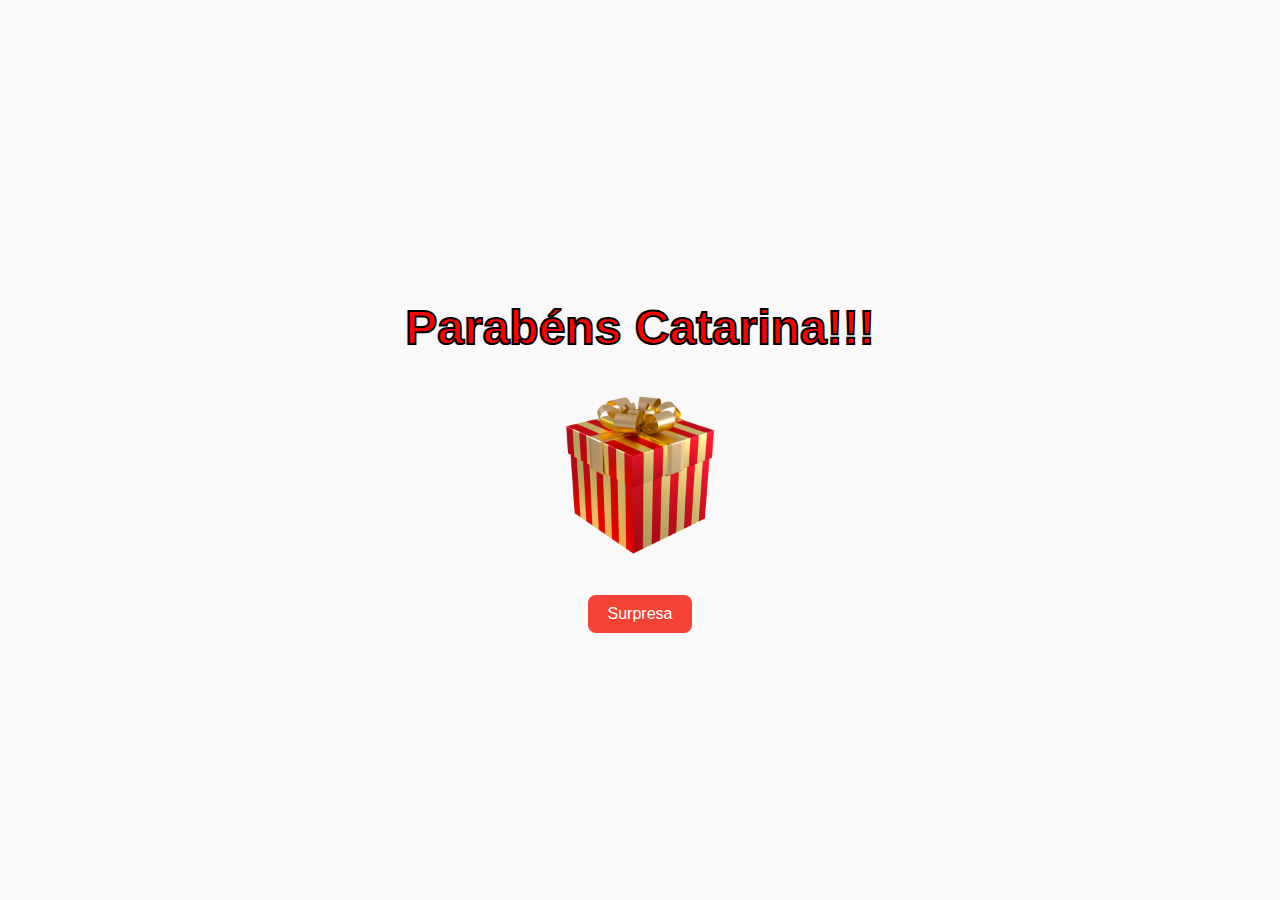
==== index.html @ c444a8f9 "Add files via upload" ====
<!DOCTYPE html>
<html>
  <head>
    <meta name="viewport" content="width=device-width, initial-scale=1" />
    <title>Aniversário Surpresa</title>
    <style>
      body {
        display: flex;
        flex-direction: column;
        align-items: center;
        justify-content: center;
        height: 100vh;
        margin: 0;
        font-family: Arial, sans-serif;
        background-color: #f9f9f9;
      }

      h1 {
        text-align: center;
        font-size: 48px;
        margin-bottom: 20px;
        color: red;
        font-family: "Arial Black", sans-serif;
        -webkit-text-stroke: 2px black;
      }

      #presentImage {
        width: 200px;
        height: auto;
        margin-bottom: 20px;
        object-fit: contain;
      }

      #surpriseButton {
        background-color: #f44336;
        border: none;
        color: white;
        text-align: center;
        text-decoration: none;
        display: inline-block;
        font-size: 16px;
        margin: 0;
        cursor: pointer;
        padding: 10px 20px;
        border-radius: 8px;
        transition: opacity 0.5s;
      }

      #videoContainer {
        display: flex;
        justify-content: center;
        align-items: center;
        width: 320px;
        height: 320px;
        margin-bottom: 20px;
        opacity: 0;
        animation: fade-in 1s forwards;
      }

      @keyframes fade-in {
        from {
          opacity: 0;
        }
        to {
          opacity: 1;
        }
      }
    </style>
  </head>
  <body>
    <h1>Parabéns Catarina!!!</h1>
    <img id="presentImage" src="presente.png" alt="Presente" />
    <button id="surpriseButton">Surpresa</button>

    <div id="videoContainer" style="display: none;">
      <video id="surpriseVideo" controls width="320" height="320">
        <source src="video.mp4" type="video/mp4" />
      </video>
    </div>

    <script>
      document.getElementById("surpriseButton").addEventListener("click", function () {
        document.getElementById("surpriseButton").style.opacity = "0";
        setTimeout(function () {
          document.getElementById("surpriseButton").style.display = "none";
          document.getElementById("videoContainer").style.display = "flex";
        }, 500);

        var video = document.getElementById("surpriseVideo");
        video.src = "video.mp4";
        video.load();
        video.play();
      });
    </script>
  </body>
</html>
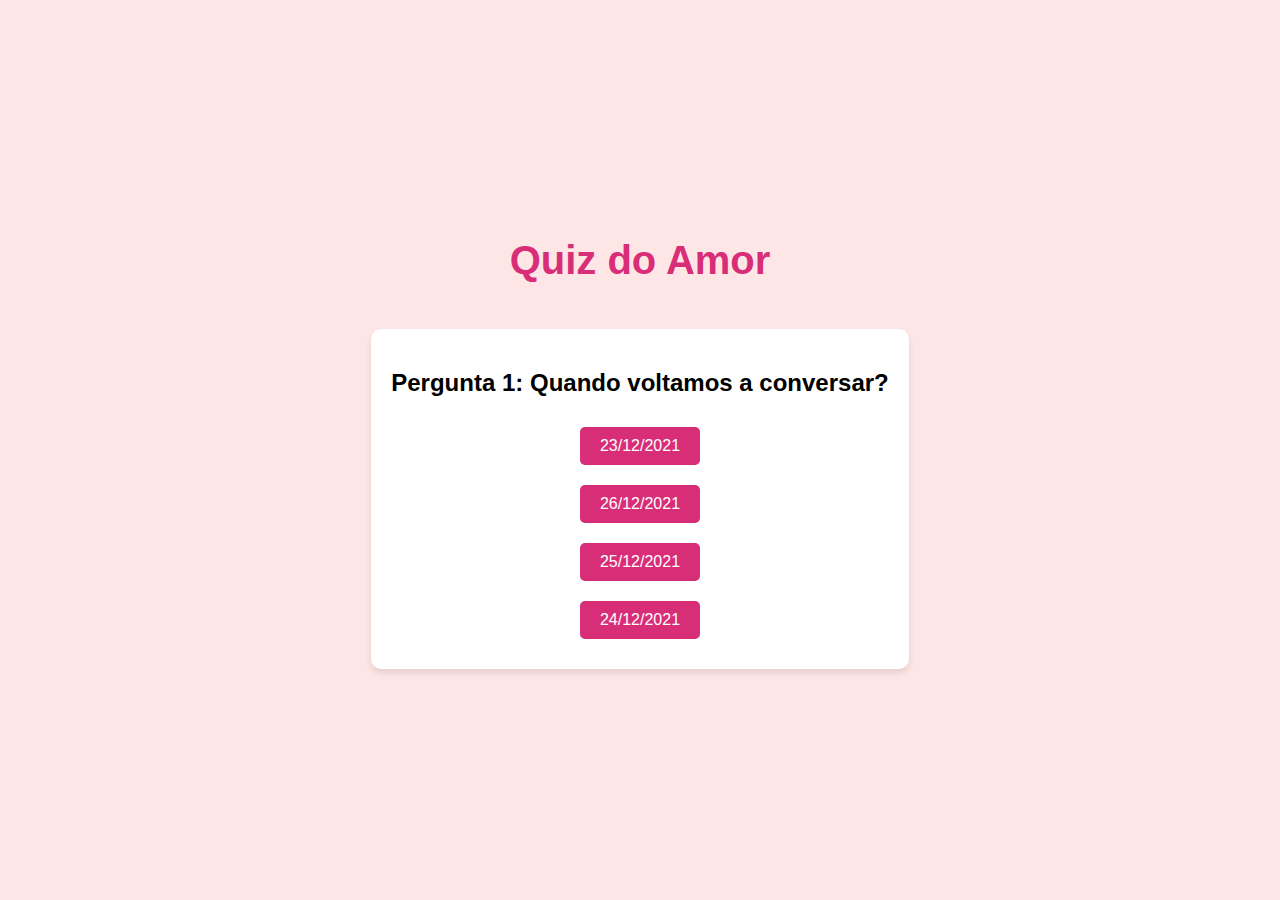
==== commit d916aebd: "Update index.html" ====
--- a/index.html
+++ b/index.html
@@ -1,96 +1,271 @@
 <!DOCTYPE html>
 <html>
   <head>
-    <meta name="viewport" content="width=device-width, initial-scale=1" />
-    <title>Aniversário Surpresa</title>
+    <title>Quiz do Amor</title>
     <style>
       body {
+        font-family: "Segoe UI", Tahoma, Geneva, Verdana, sans-serif;
+        background-color: #ffe6e6; /* Cor de fundo suave */
+        margin: 0;
+        padding: 0;
         display: flex;
         flex-direction: column;
         align-items: center;
         justify-content: center;
         height: 100vh;
-        margin: 0;
-        font-family: Arial, sans-serif;
-        background-color: #f9f9f9;
       }
 
       h1 {
+        font-size: 2.5em;
+        color: #d82e77; /* Cor do título */
         text-align: center;
-        font-size: 48px;
-        margin-bottom: 20px;
-        color: red;
-        font-family: "Arial Black", sans-serif;
-        -webkit-text-stroke: 2px black;
-      }
-
-      #presentImage {
-        width: 200px;
-        height: auto;
-        margin-bottom: 20px;
-        object-fit: contain;
-      }
-
-      #surpriseButton {
-        background-color: #f44336;
+      }
+
+      .question {
+        background-color: #fff;
+        border-radius: 10px;
+        padding: 20px;
+        margin: 20px;
+        box-shadow: 0 4px 6px rgba(0, 0, 0, 0.1);
+      }
+
+      .options {
+        display: flex;
+        flex-direction: column;
+        align-items: center;
+      }
+
+      .option {
+        background-color: #d82e77; /* Cor das opções */
+        color: #fff; /* Cor do texto das opções */
         border: none;
-        color: white;
+        border-radius: 5px;
+        padding: 10px 20px;
+        margin: 10px;
+        cursor: pointer;
+        transition: background-color 0.3s ease;
         text-align: center;
-        text-decoration: none;
-        display: inline-block;
-        font-size: 16px;
-        margin: 0;
+      }
+
+      .option:hover {
+        background-color: #ff6596; /* Cor quando passa o mouse por cima */
+      }
+
+      #result {
+        display: none;
+      }
+
+      #message {
+        font-size: 1.2em;
+        color: #d82e77; /* Cor do resultado */
+        text-align: center;
+        margin-top: 20px;
+      }
+
+      #video {
+        display: none;
+        margin-top: 20px;
+      }
+
+      #retryButton {
+        background-color: #d82e77;
+        color: #fff;
+        border: none;
+        border-radius: 5px;
+        padding: 10px 20px;
         cursor: pointer;
-        padding: 10px 20px;
-        border-radius: 8px;
-        transition: opacity 0.5s;
-      }
-
-      #videoContainer {
-        display: flex;
-        justify-content: center;
-        align-items: center;
-        width: 320px;
-        height: 320px;
-        margin-bottom: 20px;
-        opacity: 0;
-        animation: fade-in 1s forwards;
-      }
-
-      @keyframes fade-in {
-        from {
-          opacity: 0;
-        }
-        to {
-          opacity: 1;
-        }
+        transition: background-color 0.3s ease;
+        font-size: 1.2em;
+        margin-top: 20px;
+      }
+
+      #retryButton:hover {
+        background-color: #ff6596; /* Cor quando passa o mouse por cima */
       }
     </style>
   </head>
   <body>
-    <h1>Parabéns Catarina!!!</h1>
-    <img id="presentImage" src="presente.png" alt="Presente" />
-    <button id="surpriseButton">Surpresa</button>
-
-    <div id="videoContainer" style="display: none;">
-      <video id="surpriseVideo" controls width="320" height="320">
-        <source src="video.mp4" type="video/mp4" />
-      </video>
+    <h1>Quiz do Amor</h1>
+    <div id="question1" class="question" style="display: block">
+      <h2>Pergunta 1: Quando voltamos a conversar?</h2>
+      <div class="options">
+        <div class="option" onclick="checkAnswer(1, 0)">23/12/2021</div>
+        <div class="option" onclick="checkAnswer(1, 0)">26/12/2021</div>
+        <div class="option" onclick="checkAnswer(1, 0)">25/12/2021</div>
+        <div class="option" onclick="checkAnswer(1, 1)">24/12/2021</div>
+      </div>
+    </div>
+    <!-- Pergunta 2 -->
+    <div id="question2" class="question" style="display: none">
+      <h2>Pergunta 2: Qual foi o dia do nosso primeiro beijo?</h2>
+      <div class="options">
+        <div class="option" onclick="checkAnswer(2, 1)">07/07/2023</div>
+        <div class="option" onclick="checkAnswer(2, 0)">08/07/2023</div>
+        <div class="option" onclick="checkAnswer(2, 0)">06/07/2023</div>
+        <div class="option" onclick="checkAnswer(2, 0)">09/07/2023</div>
+      </div>
+    </div>
+
+    <!-- Pergunta 3 -->
+    <div id="question3" class="question" style="display: none">
+      <h2>
+        Pergunta 3: Qual era a Banda que estava tocando no nosso primeiro beijo?
+      </h2>
+      <div class="options">
+        <div class="option" onclick="checkAnswer(3, 1)">Racionais</div>
+        <div class="option" onclick="checkAnswer(3, 0)">Irracionais</div>
+        <div class="option" onclick="checkAnswer(3, 0)">Belo</div>
+        <div class="option" onclick="checkAnswer(3, 0)">O Rappa</div>
+      </div>
+    </div>
+
+    <!-- Pergunta 4 -->
+    <div id="question4" class="question" style="display: none">
+      <h2>Pergunta 4: O que mais comemos juntos?</h2>
+      <div class="options">
+        <div class="option" onclick="checkAnswer(4, 0)">Pizza</div>
+        <div class="option" onclick="checkAnswer(4, 1)">Hamburguer</div>
+        <div class="option" onclick="checkAnswer(4, 0)">Comida de gente</div>
+        <div class="option" onclick="checkAnswer(4, 0)">Macarrão</div>
+      </div>
+    </div>
+
+    <!-- Repita a estrutura acima para as outras perguntas -->
+
+    <div id="result" style="display: none">
+      <h2>Resultado</h2>
+      <div id="message"></div>
+      <div id="video" style="display: none">
+        <video width="640" height="360" controls>
+          <source src="/video2.mp4" type="video/mp4" />
+          Seu navegador não suporta o elemento de vídeo.
+        </video>
+      </div>
+      <button id="retryButton" onclick="retryQuiz()">Tente Novamente</button>
     </div>
 
     <script>
-      document.getElementById("surpriseButton").addEventListener("click", function () {
-        document.getElementById("surpriseButton").style.opacity = "0";
-        setTimeout(function () {
-          document.getElementById("surpriseButton").style.display = "none";
-          document.getElementById("videoContainer").style.display = "flex";
-        }, 500);
-
-        var video = document.getElementById("surpriseVideo");
-        video.src = "video.mp4";
-        video.load();
-        video.play();
-      });
+      // Definir variáveis
+      let currentQuestion = 1;
+      let score = 0;
+
+      function checkAnswer(question, option) {
+        // Lógica específica para cada pergunta
+        if (question === 1) {
+          if (option === 1) {
+            score++;
+          } else {
+            showIncorrectMessage();
+            return;
+          }
+        } else if (question === 2) {
+          if (option === 1) {
+            score++;
+          } else {
+            showIncorrectMessage();
+            return;
+          }
+        } else if (question === 3) {
+          if (option === 1) {
+            score++;
+          } else {
+            showIncorrectMessage();
+            return;
+          }
+        } else if (question === 4) {
+          if (option === 1) {
+            score++;
+          } else {
+            showIncorrectMessage();
+            return;
+          }
+        }
+
+        // Desativar cliques nas opções após a resposta
+        const options = document.querySelectorAll(
+          `#question${question} .option`
+        );
+        options.forEach((el, index) => {
+          el.style.pointerEvents = "none";
+          if (index !== option) {
+            el.style.backgroundColor = "red";
+          }
+        });
+
+        // Avançar para a próxima pergunta ou mostrar resultado
+        setTimeout(nextQuestion, 1000);
+      }
+
+      function showIncorrectMessage() {
+        const result = document.getElementById("result");
+        const message = document.getElementById("message");
+        const retryButton = document.getElementById("retryButton");
+
+        message.innerText =
+          "Tente novamente. O Seu amor ficou bravo pois você errou uma questão importante =(";
+        retryButton.style.display = "block";
+
+        result.style.display = "block";
+      }
+
+      // Função para avançar para a próxima pergunta
+      function nextQuestion() {
+        if (currentQuestion < 4) {
+          currentQuestion++;
+          showQuestion(currentQuestion);
+        } else {
+          showResult();
+        }
+      }
+
+      function showQuestion(question) {
+        const questions = document.querySelectorAll(".question"); // Selecionar todas as perguntas
+        questions.forEach((q) => {
+          q.style.display = "none"; // Ocultar todas as perguntas
+        });
+        document.getElementById(`question${question}`).style.display = "block"; // Exibir a próxima pergunta
+        currentQuestion = question; // Atualizar a pergunta atual
+      }
+
+      // Função para mostrar o resultado
+      function showResult() {
+        const result = document.getElementById("result");
+        const message = document.getElementById("message");
+        const video = document.getElementById("video");
+        const retryButton = document.getElementById("retryButton");
+
+        if (score === 4) {
+          message.innerHTML =
+            "Parabéns! Você acertou todas as perguntas!<br>Eu te amo muito e você é uma pessoa muito importante que eu quero ter ao meu lado para sempre!";
+          video.style.display = "block"; // Mostrar o vídeo
+        }
+        result.style.display = "block";
+      }
+
+      function retryQuiz() {
+        currentQuestion = 1;
+        score = 0;
+
+        // Pausar o vídeo, se estiver reproduzindo
+        const video = document.querySelector("video");
+        if (!video.paused) {
+          video.pause();
+        }
+
+        // Resetar cores e cliques nas opções
+        const options = document.querySelectorAll(".option");
+        options.forEach((el) => {
+          el.style.backgroundColor = "";
+          el.style.pointerEvents = "auto";
+        });
+
+        for (let i = 2; i <= 4; i++) {
+          document.getElementById(`question${i}`).style.display = "none";
+        }
+
+        showQuestion(1);
+        document.getElementById("result").style.display = "none";
+      }
     </script>
   </body>
 </html>
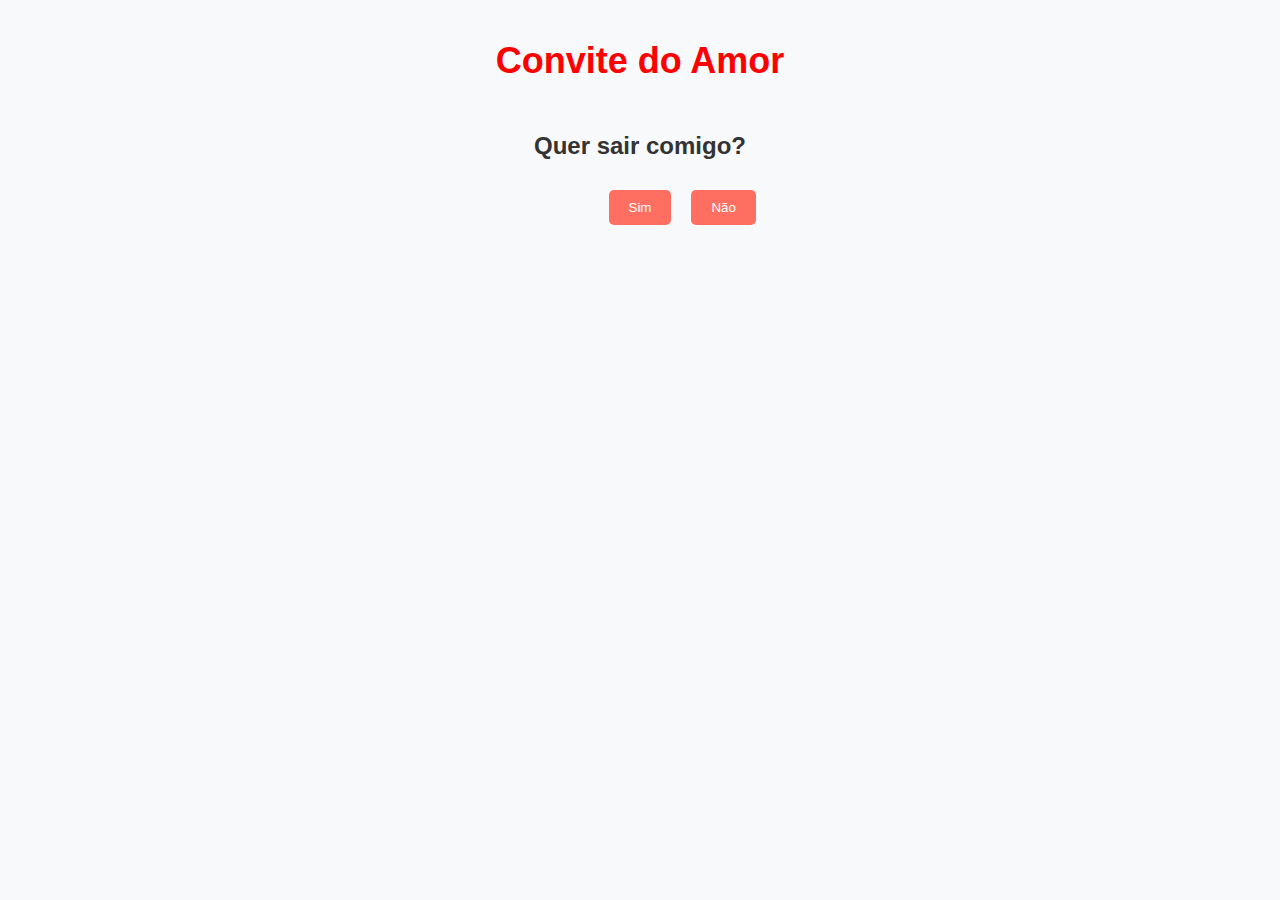
==== commit bcebda46: "a" ====
--- a/index.html
+++ b/index.html
@@ -1,271 +1,35 @@
 <!DOCTYPE html>
-<html>
-  <head>
-    <title>Quiz do Amor</title>
-    <style>
-      body {
-        font-family: "Segoe UI", Tahoma, Geneva, Verdana, sans-serif;
-        background-color: #ffe6e6; /* Cor de fundo suave */
-        margin: 0;
-        padding: 0;
-        display: flex;
-        flex-direction: column;
-        align-items: center;
-        justify-content: center;
-        height: 100vh;
-      }
-
-      h1 {
-        font-size: 2.5em;
-        color: #d82e77; /* Cor do título */
-        text-align: center;
-      }
-
-      .question {
-        background-color: #fff;
-        border-radius: 10px;
-        padding: 20px;
-        margin: 20px;
-        box-shadow: 0 4px 6px rgba(0, 0, 0, 0.1);
-      }
-
-      .options {
-        display: flex;
-        flex-direction: column;
-        align-items: center;
-      }
-
-      .option {
-        background-color: #d82e77; /* Cor das opções */
-        color: #fff; /* Cor do texto das opções */
-        border: none;
-        border-radius: 5px;
-        padding: 10px 20px;
-        margin: 10px;
-        cursor: pointer;
-        transition: background-color 0.3s ease;
-        text-align: center;
-      }
-
-      .option:hover {
-        background-color: #ff6596; /* Cor quando passa o mouse por cima */
-      }
-
-      #result {
-        display: none;
-      }
-
-      #message {
-        font-size: 1.2em;
-        color: #d82e77; /* Cor do resultado */
-        text-align: center;
-        margin-top: 20px;
-      }
-
-      #video {
-        display: none;
-        margin-top: 20px;
-      }
-
-      #retryButton {
-        background-color: #d82e77;
-        color: #fff;
-        border: none;
-        border-radius: 5px;
-        padding: 10px 20px;
-        cursor: pointer;
-        transition: background-color 0.3s ease;
-        font-size: 1.2em;
-        margin-top: 20px;
-      }
-
-      #retryButton:hover {
-        background-color: #ff6596; /* Cor quando passa o mouse por cima */
-      }
-    </style>
-  </head>
-  <body>
-    <h1>Quiz do Amor</h1>
-    <div id="question1" class="question" style="display: block">
-      <h2>Pergunta 1: Quando voltamos a conversar?</h2>
-      <div class="options">
-        <div class="option" onclick="checkAnswer(1, 0)">23/12/2021</div>
-        <div class="option" onclick="checkAnswer(1, 0)">26/12/2021</div>
-        <div class="option" onclick="checkAnswer(1, 0)">25/12/2021</div>
-        <div class="option" onclick="checkAnswer(1, 1)">24/12/2021</div>
-      </div>
+<html lang="pt-br">
+<head>
+    <meta charset="UTF-8">
+    <meta name="viewport" content="width=device-width, initial-scale=1.0">
+    <title>Convite Especial</title>
+    <link rel="stylesheet" href="styles.css">
+</head>
+<body>
+    <div class="main-title">
+        <h1>Convite do Amor</h1>
     </div>
-    <!-- Pergunta 2 -->
-    <div id="question2" class="question" style="display: none">
-      <h2>Pergunta 2: Qual foi o dia do nosso primeiro beijo?</h2>
-      <div class="options">
-        <div class="option" onclick="checkAnswer(2, 1)">07/07/2023</div>
-        <div class="option" onclick="checkAnswer(2, 0)">08/07/2023</div>
-        <div class="option" onclick="checkAnswer(2, 0)">06/07/2023</div>
-        <div class="option" onclick="checkAnswer(2, 0)">09/07/2023</div>
-      </div>
+    <div class="question" id="question">
+        <h2>Quer sair comigo?</h2>
+        <button id="yesButton" onclick="showOptions()">Sim</button>
+        <button id="noButton" onmouseover="moveNoButton()">Não</button>
     </div>
-
-    <!-- Pergunta 3 -->
-    <div id="question3" class="question" style="display: none">
-      <h2>
-        Pergunta 3: Qual era a Banda que estava tocando no nosso primeiro beijo?
-      </h2>
-      <div class="options">
-        <div class="option" onclick="checkAnswer(3, 1)">Racionais</div>
-        <div class="option" onclick="checkAnswer(3, 0)">Irracionais</div>
-        <div class="option" onclick="checkAnswer(3, 0)">Belo</div>
-        <div class="option" onclick="checkAnswer(3, 0)">O Rappa</div>
-      </div>
+    <div class="options" id="options" style="display: none;">
+        <h2>Escolha o que vamos fazer:</h2>
+        <ul>
+            <li><button onclick="selectOption('Ir ao parque')">Ir ao parque</button></li>
+            <li><button onclick="selectOption('Andar pela Paulista e comer algo')">Andar pela Paulista e comer algo</button></li>
+            <li><button onclick="selectOption('Conhecer um restaurante')">Conhecer um restaurante</button></li>
+            <li><button onclick="selectOption('Cinema mais comidinha')">Cinema mais comidinha</button></li>
+            <li><button onclick="selectOption('Barzinho')">Barzinho</button></li>
+            <li><button onclick="selectOption('Role Intelectual')">Role Intelectual (Conhecer algum museu)</button></li>
+            <li>
+                <input type="text" id="customOption" placeholder="Digite outra opção">
+                <button onclick="selectCustomOption()">Escolher</button>
+            </li>
+        </ul>
     </div>
-
-    <!-- Pergunta 4 -->
-    <div id="question4" class="question" style="display: none">
-      <h2>Pergunta 4: O que mais comemos juntos?</h2>
-      <div class="options">
-        <div class="option" onclick="checkAnswer(4, 0)">Pizza</div>
-        <div class="option" onclick="checkAnswer(4, 1)">Hamburguer</div>
-        <div class="option" onclick="checkAnswer(4, 0)">Comida de gente</div>
-        <div class="option" onclick="checkAnswer(4, 0)">Macarrão</div>
-      </div>
-    </div>
-
-    <!-- Repita a estrutura acima para as outras perguntas -->
-
-    <div id="result" style="display: none">
-      <h2>Resultado</h2>
-      <div id="message"></div>
-      <div id="video" style="display: none">
-        <video width="640" height="360" controls>
-          <source src="/video2.mp4" type="video/mp4" />
-          Seu navegador não suporta o elemento de vídeo.
-        </video>
-      </div>
-      <button id="retryButton" onclick="retryQuiz()">Tente Novamente</button>
-    </div>
-
-    <script>
-      // Definir variáveis
-      let currentQuestion = 1;
-      let score = 0;
-
-      function checkAnswer(question, option) {
-        // Lógica específica para cada pergunta
-        if (question === 1) {
-          if (option === 1) {
-            score++;
-          } else {
-            showIncorrectMessage();
-            return;
-          }
-        } else if (question === 2) {
-          if (option === 1) {
-            score++;
-          } else {
-            showIncorrectMessage();
-            return;
-          }
-        } else if (question === 3) {
-          if (option === 1) {
-            score++;
-          } else {
-            showIncorrectMessage();
-            return;
-          }
-        } else if (question === 4) {
-          if (option === 1) {
-            score++;
-          } else {
-            showIncorrectMessage();
-            return;
-          }
-        }
-
-        // Desativar cliques nas opções após a resposta
-        const options = document.querySelectorAll(
-          `#question${question} .option`
-        );
-        options.forEach((el, index) => {
-          el.style.pointerEvents = "none";
-          if (index !== option) {
-            el.style.backgroundColor = "red";
-          }
-        });
-
-        // Avançar para a próxima pergunta ou mostrar resultado
-        setTimeout(nextQuestion, 1000);
-      }
-
-      function showIncorrectMessage() {
-        const result = document.getElementById("result");
-        const message = document.getElementById("message");
-        const retryButton = document.getElementById("retryButton");
-
-        message.innerText =
-          "Tente novamente. O Seu amor ficou bravo pois você errou uma questão importante =(";
-        retryButton.style.display = "block";
-
-        result.style.display = "block";
-      }
-
-      // Função para avançar para a próxima pergunta
-      function nextQuestion() {
-        if (currentQuestion < 4) {
-          currentQuestion++;
-          showQuestion(currentQuestion);
-        } else {
-          showResult();
-        }
-      }
-
-      function showQuestion(question) {
-        const questions = document.querySelectorAll(".question"); // Selecionar todas as perguntas
-        questions.forEach((q) => {
-          q.style.display = "none"; // Ocultar todas as perguntas
-        });
-        document.getElementById(`question${question}`).style.display = "block"; // Exibir a próxima pergunta
-        currentQuestion = question; // Atualizar a pergunta atual
-      }
-
-      // Função para mostrar o resultado
-      function showResult() {
-        const result = document.getElementById("result");
-        const message = document.getElementById("message");
-        const video = document.getElementById("video");
-        const retryButton = document.getElementById("retryButton");
-
-        if (score === 4) {
-          message.innerHTML =
-            "Parabéns! Você acertou todas as perguntas!<br>Eu te amo muito e você é uma pessoa muito importante que eu quero ter ao meu lado para sempre!";
-          video.style.display = "block"; // Mostrar o vídeo
-        }
-        result.style.display = "block";
-      }
-
-      function retryQuiz() {
-        currentQuestion = 1;
-        score = 0;
-
-        // Pausar o vídeo, se estiver reproduzindo
-        const video = document.querySelector("video");
-        if (!video.paused) {
-          video.pause();
-        }
-
-        // Resetar cores e cliques nas opções
-        const options = document.querySelectorAll(".option");
-        options.forEach((el) => {
-          el.style.backgroundColor = "";
-          el.style.pointerEvents = "auto";
-        });
-
-        for (let i = 2; i <= 4; i++) {
-          document.getElementById(`question${i}`).style.display = "none";
-        }
-
-        showQuestion(1);
-        document.getElementById("result").style.display = "none";
-      }
-    </script>
-  </body>
+    <script src="scripts.js"></script>
+</body>
 </html>
--- a/styles.css
+++ b/styles.css
@@ -0,0 +1,60 @@
+body {
+    font-family: Arial, sans-serif;
+    background-color: #f8f9fa;
+    color: #333;
+    text-align: center;
+    margin: 0;
+    padding: 20px;
+}
+
+.main-title h1 {
+    color: #ff0000;
+    font-size: 36px;
+    margin-top: 20px;
+}
+
+.question, .options, .result {
+    margin-top: 50px;
+}
+
+button {
+    background-color: #ff6f61;
+    color: #fff;
+    border: none;
+    padding: 10px 20px;
+    margin: 10px;
+    cursor: pointer;
+    border-radius: 5px;
+    transition: transform 0.2s;
+}
+
+button:hover {
+    background-color: #ff4f41;
+}
+
+#noButton {
+    position: absolute;
+}
+
+ul {
+    list-style-type: none;
+    padding: 0;
+}
+
+li {
+    margin: 10px 0;
+}
+
+input {
+    padding: 10px;
+    margin-right: 10px;
+    border-radius: 5px;
+    border: 1px solid #ccc;
+}
+
+.cuteMessage {
+    font-size: 24px;
+    color: #ff69b4;
+    font-weight: bold;
+    margin-top: 20px;
+}
